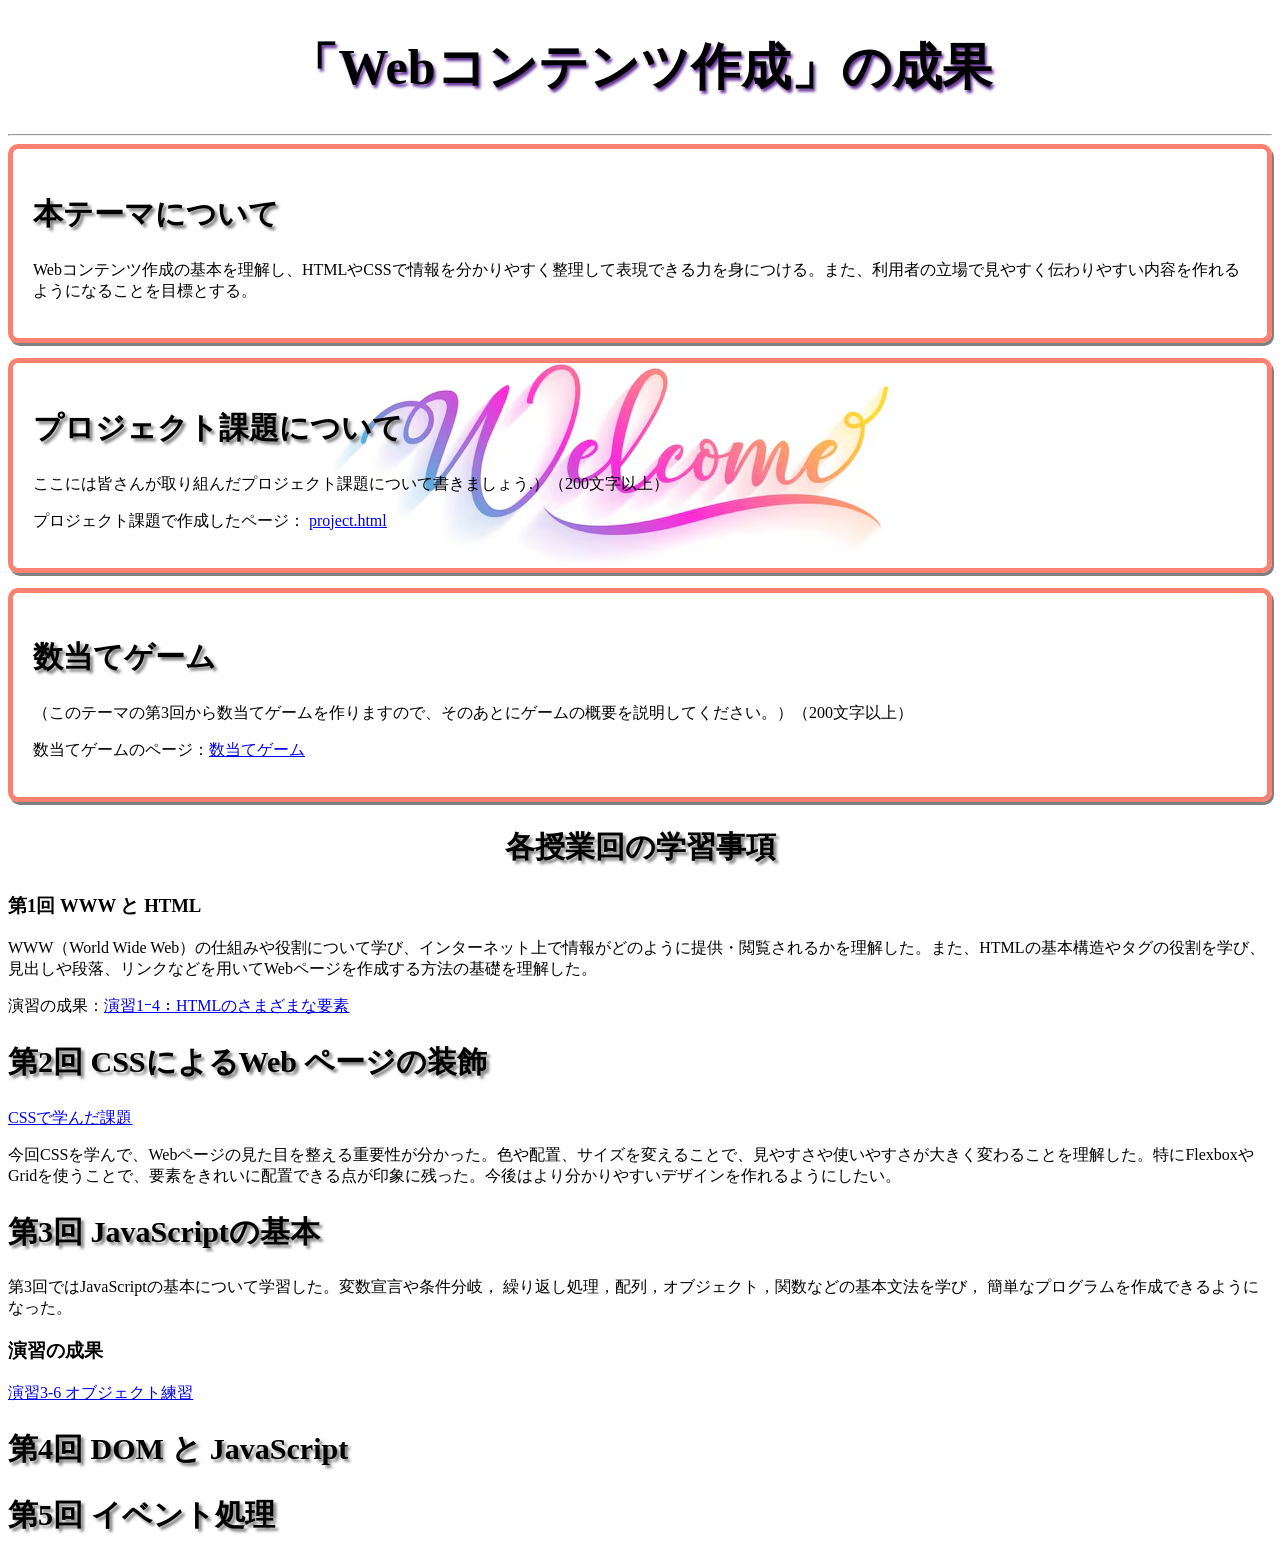
==== index.html @ 6897597d "jsの基本" ====
<!DOCTYPE html>
<html>

<head>
    <meta charset="utf-8">
    <title>My test page</title>
    <link rel="stylesheet" href="index.css">
</head>

<body>
    <h1 id="heading">「Webコンテンツ作成」の成果 </h1>
    <hr>
    <div class="title">
        <div class="box">
            <h2>本テーマについて</h2>
            <p>Webコンテンツ作成の基本を理解し、HTMLやCSSで情報を分かりやすく整理して表現できる力を身につける。また、利用者の立場で見やすく伝わりやすい内容を作れるようになることを目標とする。</p>
        </div>
        <div class="box">
            <h2>プロジェクト課題について</h2>
            <p>ここには皆さんが取り組んだプロジェクト課題について書きましょう.）（200文字以上）</p>
            <p>プロジェクト課題で作成したページ： <u> <a href="project.html">project.html</u></a>
        </div>
        <div class="box">
            <h2>数当てゲーム</h2>
            <p>（このテーマの第3回から数当てゲームを作りますので、そのあとにゲームの概要を説明してください。）（200文字以上）</p>
            <p>数当てゲームのページ：<a href="kazuate.html">数当てゲーム</a></p>
        </div>
    </div>

    <h2 id="heading2">各授業回の学習事項</h2>
    <h3>第1回 WWW と HTML</h3>
    <p>WWW（World Wide
        Web）の仕組みや役割について学び、インターネット上で情報がどのように提供・閲覧されるかを理解した。また、HTMLの基本構造やタグの役割を学び、見出しや段落、リンクなどを用いてWebページを作成する方法の基礎を理解した。
    </p>
    <p>演習の成果：<a href="practice-html/elements.html"><u>演習1ｰ4：HTMLのさまざまな要素</u></a>
    </p>
    <h2>第2回 CSSによるWeb ページの装飾</h2>
    <a href="practice-css/browser-intro.html">CSSで学んだ課題</a>
    <p>今回CSSを学んで、Webページの見た目を整える重要性が分かった。色や配置、サイズを変えることで、見やすさや使いやすさが大きく変わることを理解した。特にFlexboxやGridを使うことで、要素をきれいに配置できる点が印象に残った。今後はより分かりやすいデザインを作れるようにしたい。
    </p>

    <h2>第3回 JavaScriptの基本</h2>
    <p>
        第3回ではJavaScriptの基本について学習した。変数宣言や条件分岐，
        繰り返し処理，配列，オブジェクト，関数などの基本文法を学び，
        簡単なプログラムを作成できるようになった。
    </p>
    <h3>演習の成果</h3>

    <a href="practice-js/obj-practice.html">
        演習3-6 オブジェクト練習
    </a>
    <h2>第4回 DOM と JavaScript</h2>
    <h2>第5回 イベント処理</h2>

</body>


</html>
---- index.css ----
body {
    background-image: url(welcome.jpg);
    background-repeat: no-repeat;
    background-attachment: fixed;
    background-position: center;
    /* align-items: center; */
    /* opacity: 20%; */
}

#heading {
    text-shadow: 2px 3px 3px rebeccapurple;
    text-align: center;
    font-size: 50px;
}

.title {
    display: grid;
    justify-content: space-between;
    gap: 15px;
    /* grid-template-columns: 1fr 1fr 1fr 1fr; */
}

.box {
    padding: 20px;
    gap: 10px;
    border: 5px solid salmon;
    border-radius: 10px;
    box-shadow: 2px 3px gray;
    /* text-align: center; */
    /* background-color: honeydew; */
}

.box:hover {
    background-color: aquamarine;
    /* opacity: 40%; */
    /* color: aqua; */
    font-size: 20px;
}

h2 {
    font-size: 30px;
    text-shadow: 3px 3px 3px gray;
    /* text-align: justify; */
}

#heading2 {
    text-align: center;
    /* align-items: center; */
}
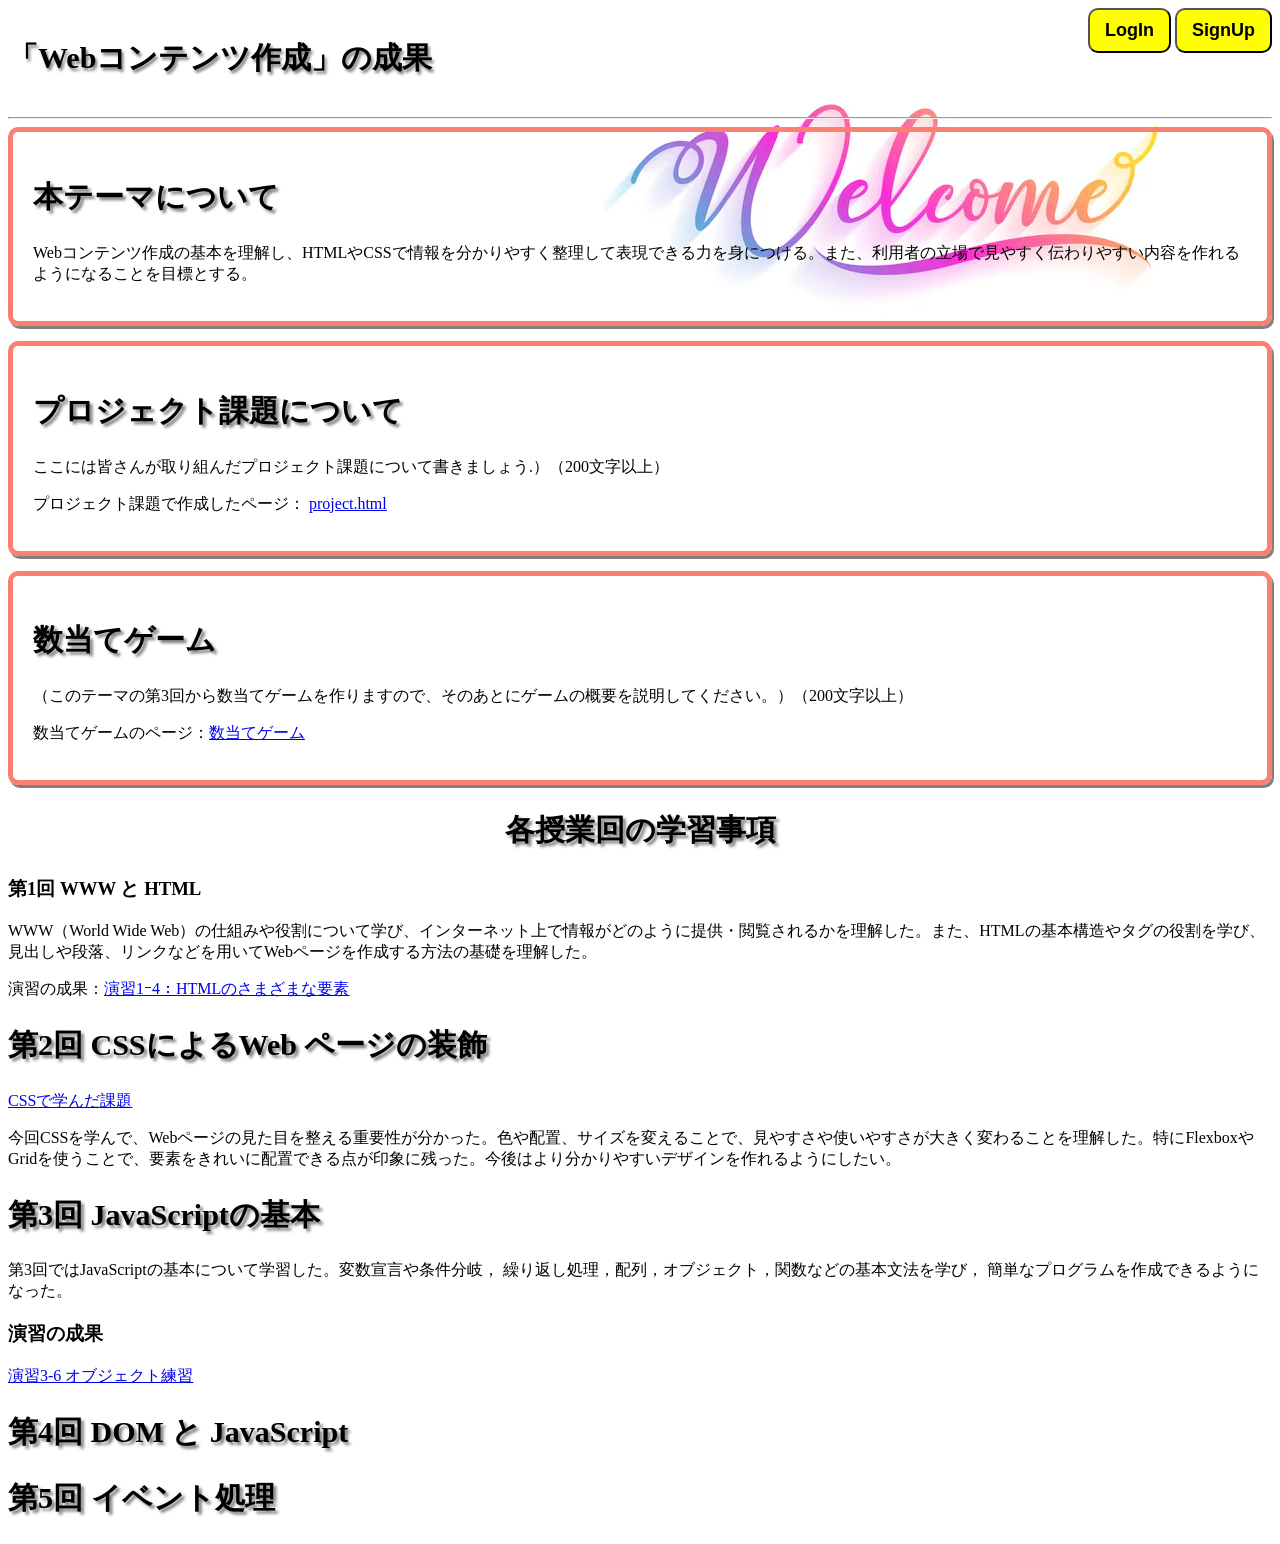
==== commit a802995d: "修正" ====
--- a/index.html
+++ b/index.html
@@ -8,7 +8,16 @@
 </head>
 
 <body>
-    <h1 id="heading">「Webコンテンツ作成」の成果 </h1>
+    <section class="nav">
+        <nav>
+            <h1 id="heading">「Webコンテンツ作成」の成果 </h1>
+        </nav>
+        <div>
+            <button class="btn">LogIn</button>
+            <button class="btn">SignUp</button>
+        </div>
+    </section>
+
     <hr>
     <div class="title">
         <div class="box">
--- a/index.css
+++ b/index.css
@@ -1,21 +1,37 @@
 body {
     background-image: url(welcome.jpg);
     background-repeat: no-repeat;
-    background-attachment: fixed;
-    background-position: center;
+    /* background-attachment: fixed; */
+    background-position: right top;
+    /* background-size: px; */
     /* align-items: center; */
     /* opacity: 20%; */
 }
 
 #heading {
-    text-shadow: 2px 3px 3px rebeccapurple;
-    text-align: center;
-    font-size: 50px;
+    text-shadow: 2px 3px 3px gray;
+    text-align: left;
+    font-size: 30px;
+}
+
+.btn {
+    padding: 10px 15px;
+    /* margin: 5px; */
+    color: black;
+    font-weight: bold;
+    font-size: large;
+    background-color: yellow;
+    border-radius: 10px;
+}
+
+.nav {
+    display: flex;
+    justify-content: space-between;
 }
 
 .title {
     display: grid;
-    justify-content: space-between;
+    justify-content: space-evenly;
     gap: 15px;
     /* grid-template-columns: 1fr 1fr 1fr 1fr; */
 }
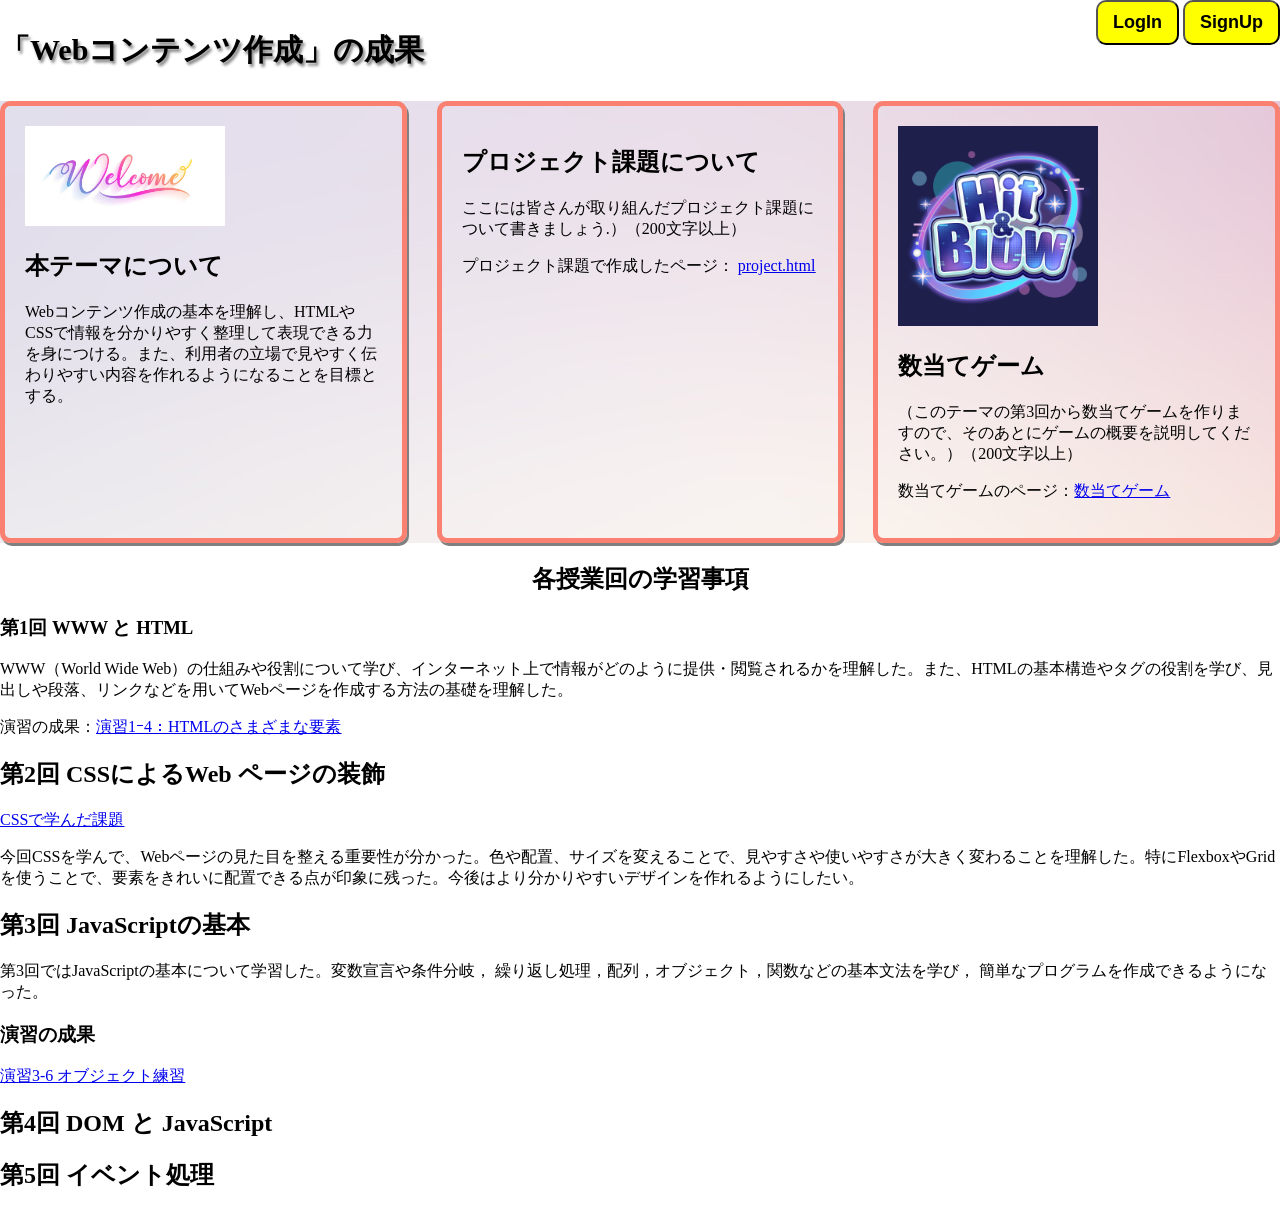
==== commit 131cd31d: "数当てゲーム" ====
--- a/index.html
+++ b/index.html
@@ -8,33 +8,39 @@
 </head>
 
 <body>
-    <section class="nav">
-        <nav>
-            <h1 id="heading">「Webコンテンツ作成」の成果 </h1>
-        </nav>
-        <div>
-            <button class="btn">LogIn</button>
-            <button class="btn">SignUp</button>
+    <header>
+        <section class="nav">
+            <nav>
+                <h1 id="heading">「Webコンテンツ作成」の成果 </h1>
+            </nav>
+            <div>
+                <button class="btn">LogIn</button>
+                <button class="btn">SignUp</button>
+            </div>
+        </section>
+    </header>
+    <main>
+        <div class="title">
+            <div class="box">
+                <img src="welcome.jpg" alt="" width="200px" height="100px">
+                <h2>本テーマについて</h2>
+                <p>Webコンテンツ作成の基本を理解し、HTMLやCSSで情報を分かりやすく整理して表現できる力を身につける。また、利用者の立場で見やすく伝わりやすい内容を作れるようになることを目標とする。</p>
+            </div>
+            <div class="box">
+                <h2>プロジェクト課題について</h2>
+                <p>ここには皆さんが取り組んだプロジェクト課題について書きましょう.）（200文字以上）</p>
+                <p>プロジェクト課題で作成したページ： <u> <a href="project.html">project.html</u></a>
+            </div>
+            <div class="box">
+                <img src="hit&blow.png" alt="" width="200px" height="200px">
+                <h2>数当てゲーム</h2>
+                <p>（このテーマの第3回から数当てゲームを作りますので、そのあとにゲームの概要を説明してください。）（200文字以上）</p>
+                <p>数当てゲームのページ：<a href="kazuate.html">数当てゲーム</a></p>
+            </div>
         </div>
-    </section>
+    </main>
 
-    <hr>
-    <div class="title">
-        <div class="box">
-            <h2>本テーマについて</h2>
-            <p>Webコンテンツ作成の基本を理解し、HTMLやCSSで情報を分かりやすく整理して表現できる力を身につける。また、利用者の立場で見やすく伝わりやすい内容を作れるようになることを目標とする。</p>
-        </div>
-        <div class="box">
-            <h2>プロジェクト課題について</h2>
-            <p>ここには皆さんが取り組んだプロジェクト課題について書きましょう.）（200文字以上）</p>
-            <p>プロジェクト課題で作成したページ： <u> <a href="project.html">project.html</u></a>
-        </div>
-        <div class="box">
-            <h2>数当てゲーム</h2>
-            <p>（このテーマの第3回から数当てゲームを作りますので、そのあとにゲームの概要を説明してください。）（200文字以上）</p>
-            <p>数当てゲームのページ：<a href="kazuate.html">数当てゲーム</a></p>
-        </div>
-    </div>
+
 
     <h2 id="heading2">各授業回の学習事項</h2>
     <h3>第1回 WWW と HTML</h3>
--- a/index.css
+++ b/index.css
@@ -1,8 +1,12 @@
 body {
-    background-image: url(welcome.jpg);
+    margin: auto;
+}
+
+main {
+    background-image: url(bg.jpg);
     background-repeat: no-repeat;
     /* background-attachment: fixed; */
-    background-position: right top;
+    /* background-position: ; */
     /* background-size: px; */
     /* align-items: center; */
     /* opacity: 20%; */
@@ -32,8 +36,8 @@
 .title {
     display: grid;
     justify-content: space-evenly;
-    gap: 15px;
-    /* grid-template-columns: 1fr 1fr 1fr 1fr; */
+    gap: 30px;
+    grid-template-columns: 1fr 1fr 1fr;
 }
 
 .box {
@@ -46,14 +50,14 @@
     /* background-color: honeydew; */
 }
 
-.box:hover {
+/* .box:hover {
     background-color: aquamarine;
     /* opacity: 40%; */
-    /* color: aqua; */
-    font-size: 20px;
-}
+/* color: aqua; */
+/* font-size: 20px;
+} */
 
-h2 {
+*/ h2 {
     font-size: 30px;
     text-shadow: 3px 3px 3px gray;
     /* text-align: justify; */
@@ -62,4 +66,8 @@
 #heading2 {
     text-align: center;
     /* align-items: center; */
+}
+
+img {
+    size: 200px;
 }
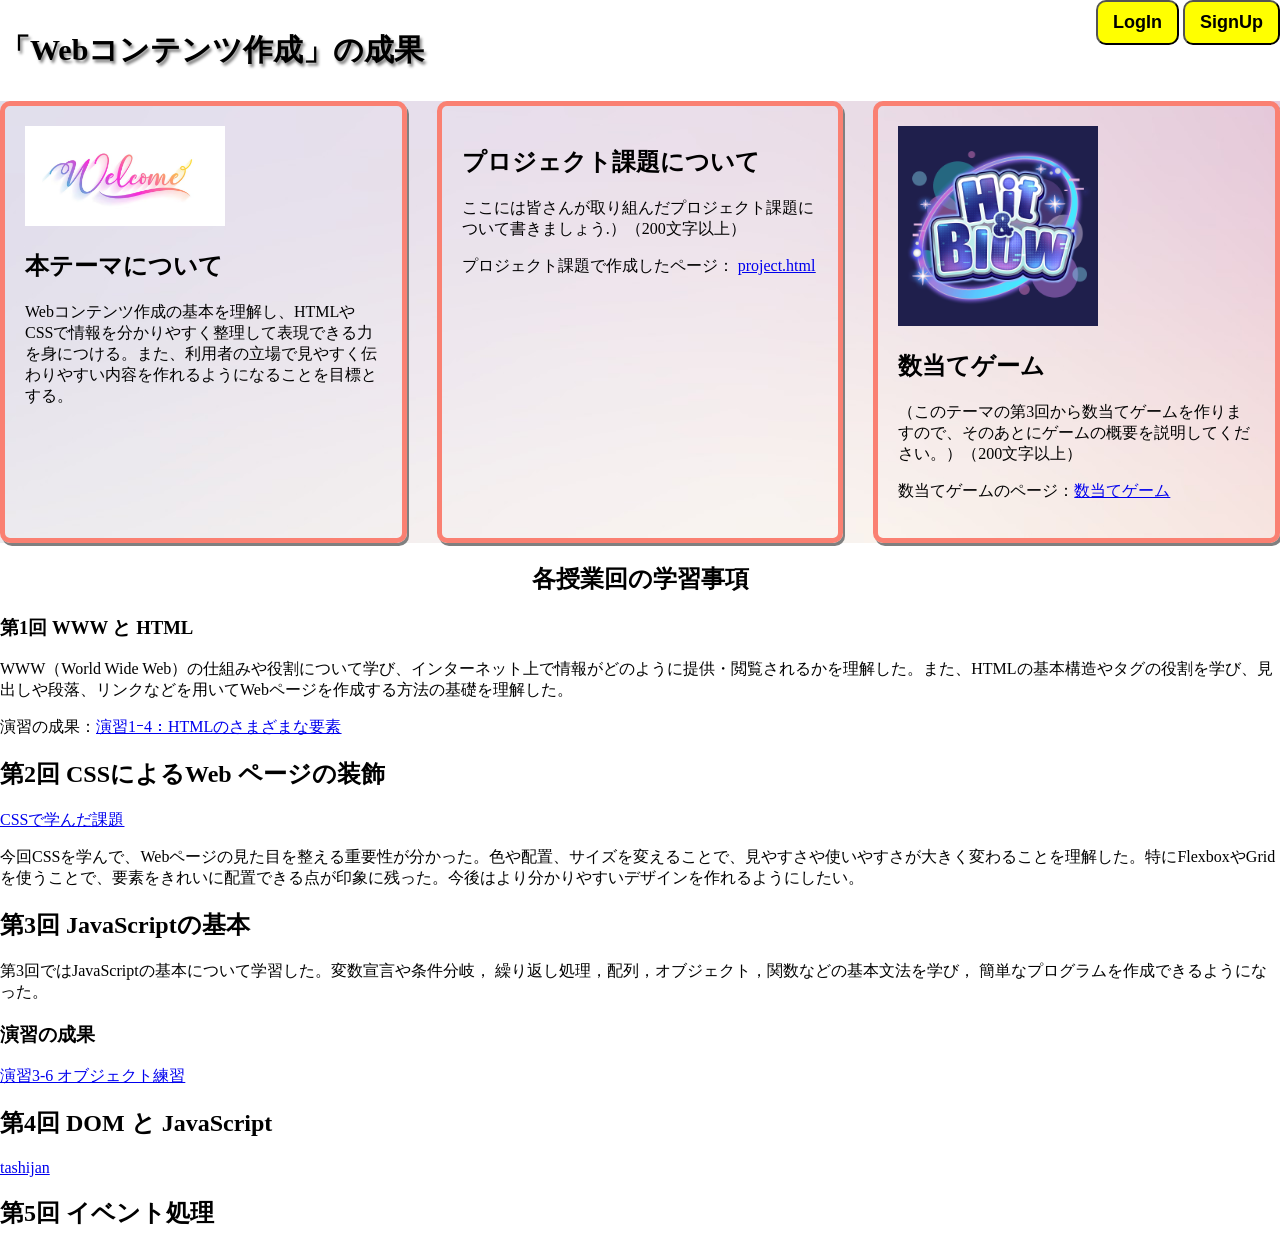
==== commit 5abe5cf5: "added link" ====
--- a/index.html
+++ b/index.html
@@ -66,7 +66,9 @@
         演習3-6 オブジェクト練習
     </a>
     <h2>第4回 DOM と JavaScript</h2>
+    <a href="practice-eventdom/tashizan.html">tashijan</a>
     <h2>第5回 イベント処理</h2>
+    <a href=""></a>
 
 </body>
 
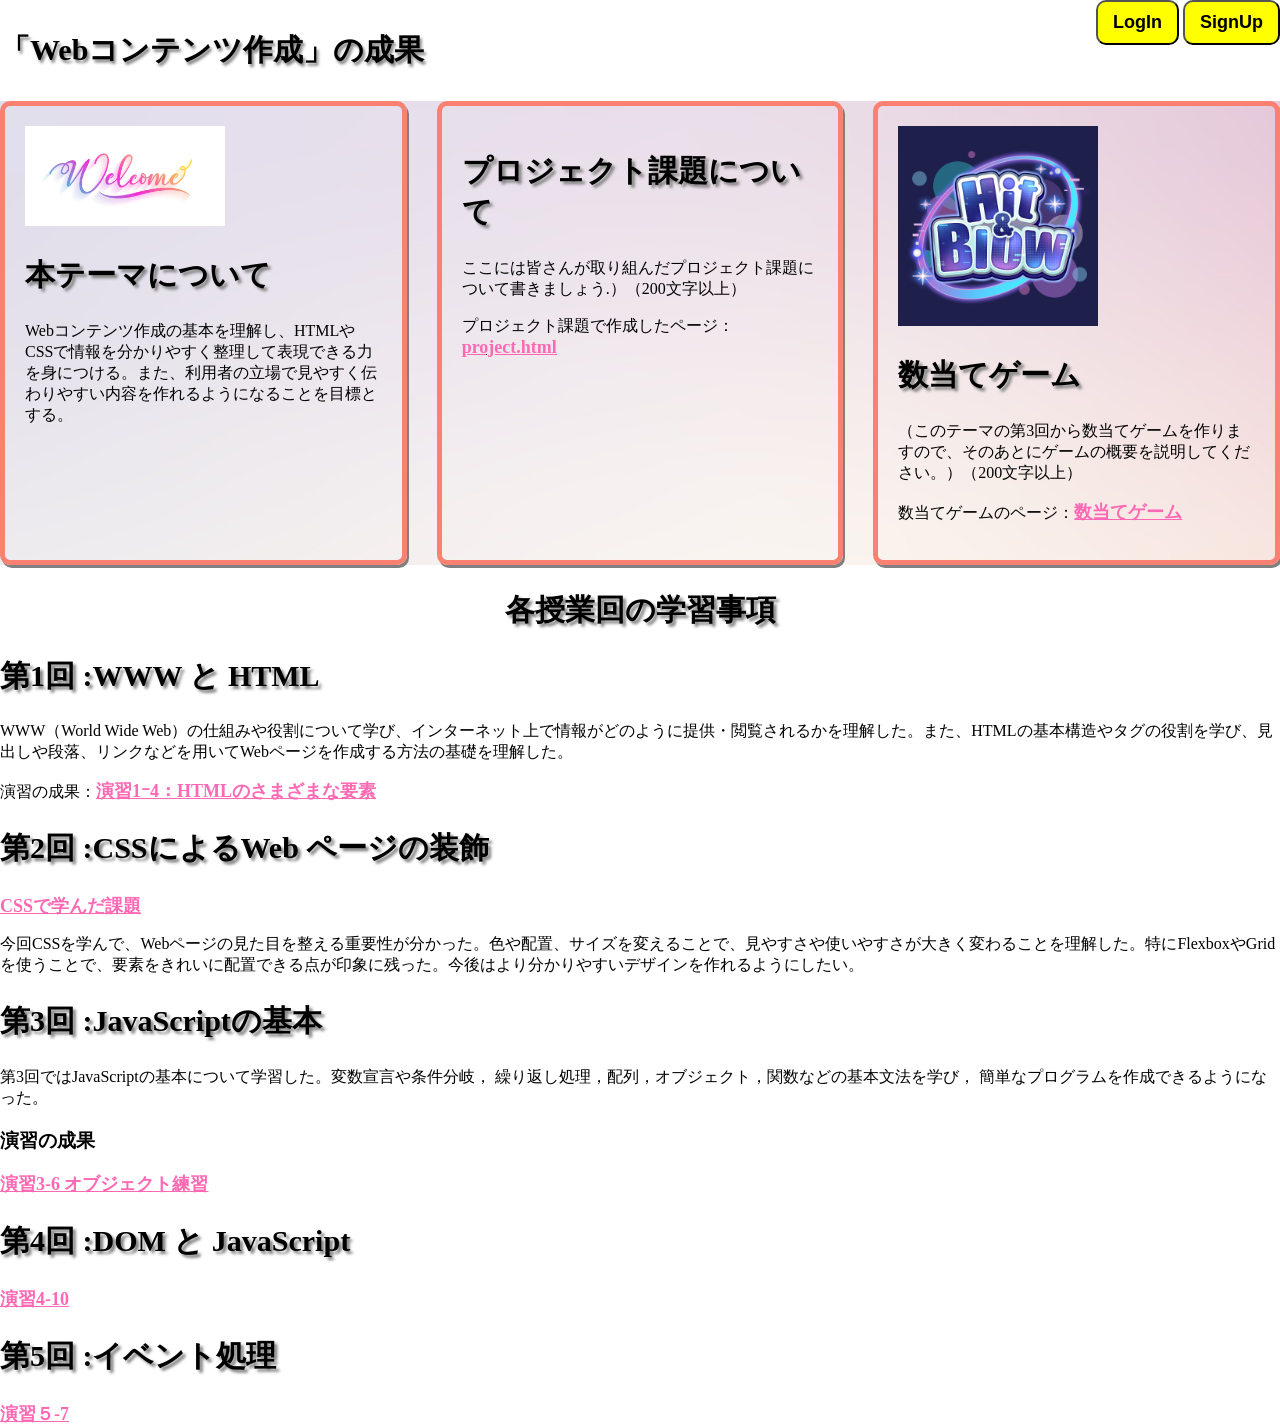
==== commit 3b050f51: "added eventDom" ====
--- a/index.html
+++ b/index.html
@@ -43,18 +43,18 @@
 
 
     <h2 id="heading2">各授業回の学習事項</h2>
-    <h3>第1回 WWW と HTML</h3>
+    <h2>第1回 :WWW と HTML</h2>
     <p>WWW（World Wide
         Web）の仕組みや役割について学び、インターネット上で情報がどのように提供・閲覧されるかを理解した。また、HTMLの基本構造やタグの役割を学び、見出しや段落、リンクなどを用いてWebページを作成する方法の基礎を理解した。
     </p>
     <p>演習の成果：<a href="practice-html/elements.html"><u>演習1ｰ4：HTMLのさまざまな要素</u></a>
     </p>
-    <h2>第2回 CSSによるWeb ページの装飾</h2>
+    <h2>第2回 :CSSによるWeb ページの装飾</h2>
     <a href="practice-css/browser-intro.html">CSSで学んだ課題</a>
     <p>今回CSSを学んで、Webページの見た目を整える重要性が分かった。色や配置、サイズを変えることで、見やすさや使いやすさが大きく変わることを理解した。特にFlexboxやGridを使うことで、要素をきれいに配置できる点が印象に残った。今後はより分かりやすいデザインを作れるようにしたい。
     </p>
 
-    <h2>第3回 JavaScriptの基本</h2>
+    <h2>第3回 :JavaScriptの基本</h2>
     <p>
         第3回ではJavaScriptの基本について学習した。変数宣言や条件分岐，
         繰り返し処理，配列，オブジェクト，関数などの基本文法を学び，
@@ -65,10 +65,10 @@
     <a href="practice-js/obj-practice.html">
         演習3-6 オブジェクト練習
     </a>
-    <h2>第4回 DOM と JavaScript</h2>
-    <a href="practice-eventdom/tashizan.html">tashijan</a>
-    <h2>第5回 イベント処理</h2>
-    <a href=""></a>
+    <h2>第4回 :DOM と JavaScript</h2>
+    <a href="practice-eventdom/tashizan.html">演習4-10</a>
+    <h2>第5回 :イベント処理</h2>
+    <a href="practice-dom2/dom2-exercise.html">演習５-7</a>
 
 </body>
 
--- a/index.css
+++ b/index.css
@@ -57,9 +57,9 @@
 /* font-size: 20px;
 } */
 
-*/ h2 {
+h2 {
     font-size: 30px;
-    text-shadow: 3px 3px 3px gray;
+    text-shadow: gray 3px 3px 3px;
     /* text-align: justify; */
 }
 
@@ -70,4 +70,11 @@
 
 img {
     size: 200px;
+}
+
+a {
+    color: hotpink;
+    /* background-color: yellow; */
+    font-weight: bold;
+    font-size: large;
 }
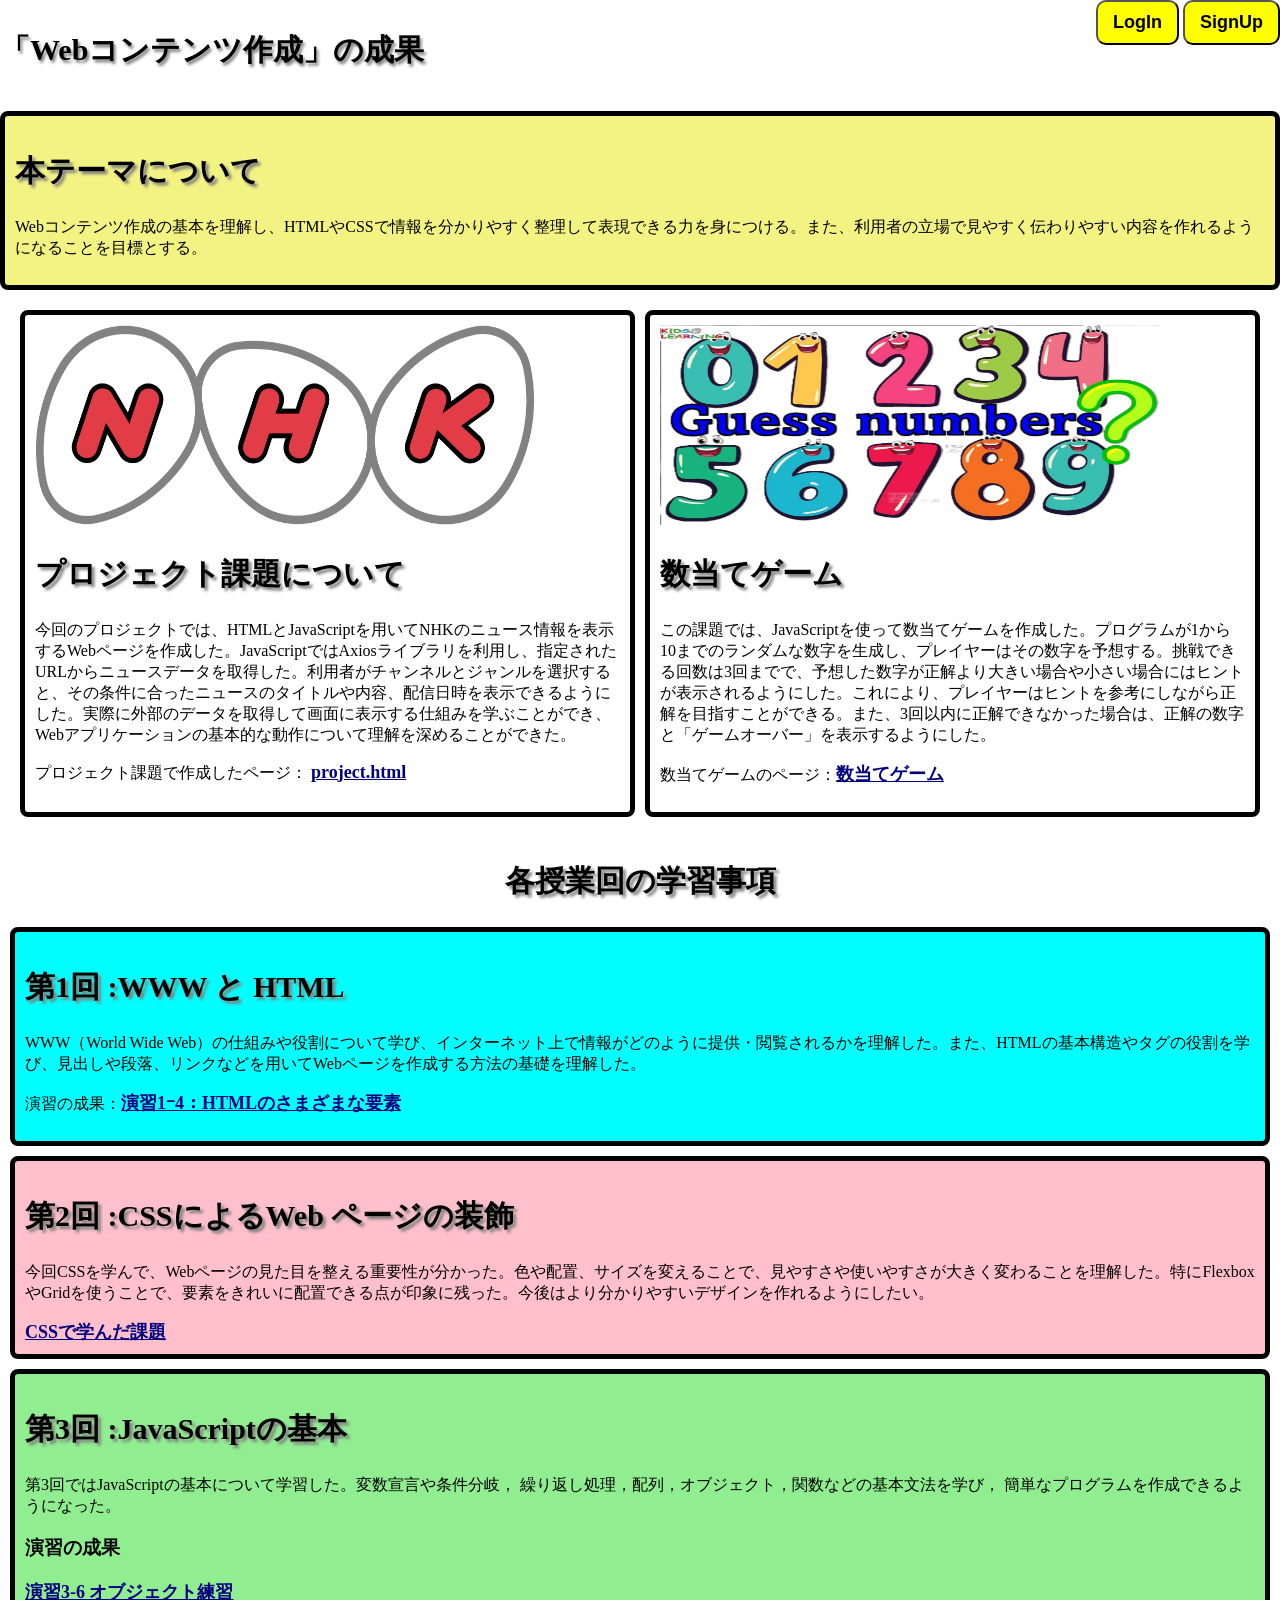
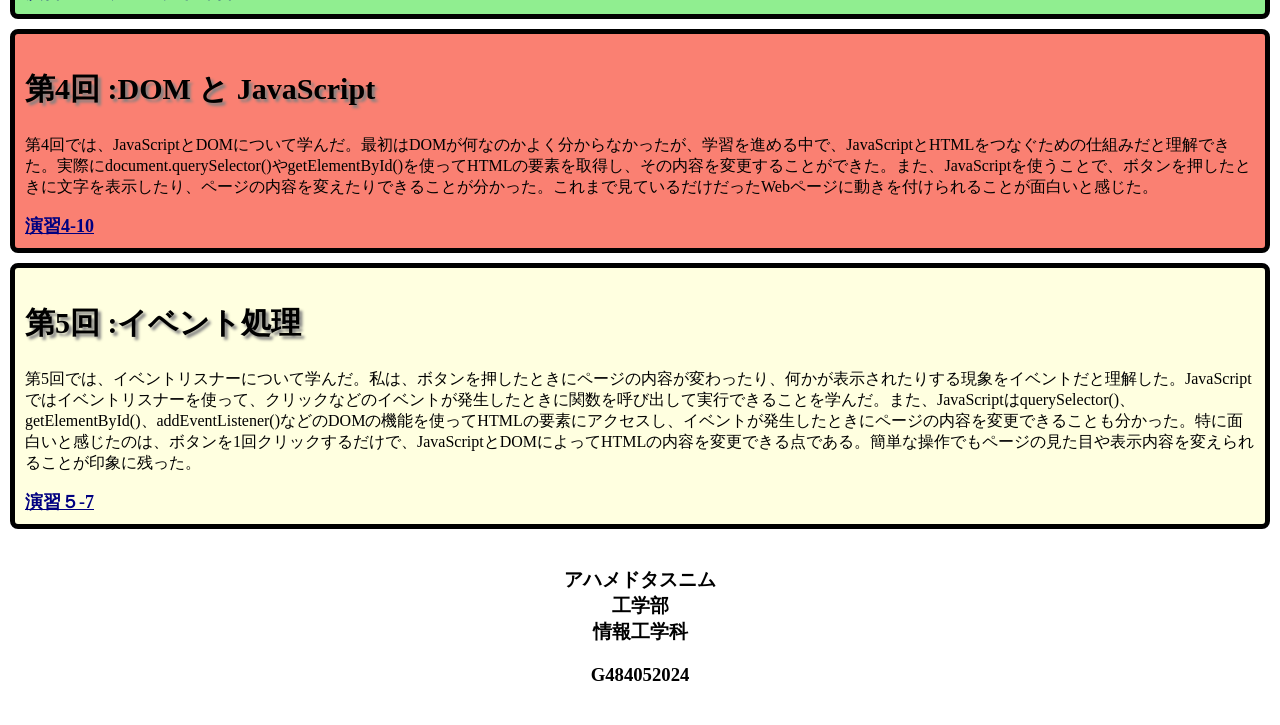
==== commit f181d99b: "added other things" ====
--- a/index.html
+++ b/index.html
@@ -21,55 +21,82 @@
     </header>
     <main>
         <div class="title">
-            <div class="box">
-                <img src="welcome.jpg" alt="" width="200px" height="100px">
-                <h2>本テーマについて</h2>
-                <p>Webコンテンツ作成の基本を理解し、HTMLやCSSで情報を分かりやすく整理して表現できる力を身につける。また、利用者の立場で見やすく伝わりやすい内容を作れるようになることを目標とする。</p>
-            </div>
-            <div class="box">
+            <!-- <img src="welcome.jpg" alt="" width="200px" height="100px"> -->
+            <h2>本テーマについて</h2>
+            <p>Webコンテンツ作成の基本を理解し、HTMLやCSSで情報を分かりやすく整理して表現できる力を身につける。また、利用者の立場で見やすく伝わりやすい内容を作れるようになることを目標とする。</p>
+        </div>
+
+        <div class="box">
+            <div class="bakso">
+                <img src="nhk.png" alt="" width="500px" height="200px">
                 <h2>プロジェクト課題について</h2>
-                <p>ここには皆さんが取り組んだプロジェクト課題について書きましょう.）（200文字以上）</p>
+                <p>今回のプロジェクトでは、HTMLとJavaScriptを用いてNHKのニュース情報を表示するWebページを作成した。JavaScriptではAxiosライブラリを利用し、指定されたURLからニュースデータを取得した。利用者がチャンネルとジャンルを選択すると、その条件に合ったニュースのタイトルや内容、配信日時を表示できるようにした。実際に外部のデータを取得して画面に表示する仕組みを学ぶことができ、Webアプリケーションの基本的な動作について理解を深めることができた。
+                </p>
                 <p>プロジェクト課題で作成したページ： <u> <a href="project.html">project.html</u></a>
             </div>
-            <div class="box">
-                <img src="hit&blow.png" alt="" width="200px" height="200px">
+            <div class="bakso">
+                <img src="game.png" alt="" width="500px" height="200px">
                 <h2>数当てゲーム</h2>
-                <p>（このテーマの第3回から数当てゲームを作りますので、そのあとにゲームの概要を説明してください。）（200文字以上）</p>
+                <p>この課題では、JavaScriptを使って数当てゲームを作成した。プログラムが1から10までのランダムな数字を生成し、プレイヤーはその数字を予想する。挑戦できる回数は3回までで、予想した数字が正解より大きい場合や小さい場合にはヒントが表示されるようにした。これにより、プレイヤーはヒントを参考にしながら正解を目指すことができる。また、3回以内に正解できなかった場合は、正解の数字と「ゲームオーバー」を表示するようにした。
+                </p>
                 <p>数当てゲームのページ：<a href="kazuate.html">数当てゲーム</a></p>
             </div>
         </div>
     </main>
 
+    <section>
+        <h2 id="heading2">各授業回の学習事項</h2>
+        <div>
+            <div class="section" id="blue">
+                <h2>第1回 :WWW と HTML</h2>
+                <p>WWW（World Wide
+                    Web）の仕組みや役割について学び、インターネット上で情報がどのように提供・閲覧されるかを理解した。また、HTMLの基本構造やタグの役割を学び、見出しや段落、リンクなどを用いてWebページを作成する方法の基礎を理解した。
+                </p>
+                <p>演習の成果：<a href="practice-html/elements.html"><u>演習1ｰ4：HTMLのさまざまな要素</u></a></p>
+            </div>
 
+            <div class="section" id="pink">
+                <h2>第2回 :CSSによるWeb ページの装飾</h2>
+                <p>今回CSSを学んで、Webページの見た目を整える重要性が分かった。色や配置、サイズを変えることで、見やすさや使いやすさが大きく変わることを理解した。特にFlexboxやGridを使うことで、要素をきれいに配置できる点が印象に残った。今後はより分かりやすいデザインを作れるようにしたい。
+                </p>
+                <a href="practice-css/browser-intro.html">CSSで学んだ課題</a>
+            </div>
 
-    <h2 id="heading2">各授業回の学習事項</h2>
-    <h2>第1回 :WWW と HTML</h2>
-    <p>WWW（World Wide
-        Web）の仕組みや役割について学び、インターネット上で情報がどのように提供・閲覧されるかを理解した。また、HTMLの基本構造やタグの役割を学び、見出しや段落、リンクなどを用いてWebページを作成する方法の基礎を理解した。
-    </p>
-    <p>演習の成果：<a href="practice-html/elements.html"><u>演習1ｰ4：HTMLのさまざまな要素</u></a>
-    </p>
-    <h2>第2回 :CSSによるWeb ページの装飾</h2>
-    <a href="practice-css/browser-intro.html">CSSで学んだ課題</a>
-    <p>今回CSSを学んで、Webページの見た目を整える重要性が分かった。色や配置、サイズを変えることで、見やすさや使いやすさが大きく変わることを理解した。特にFlexboxやGridを使うことで、要素をきれいに配置できる点が印象に残った。今後はより分かりやすいデザインを作れるようにしたい。
-    </p>
+            <div class="section" id="green">
+                <h2>第3回 :JavaScriptの基本</h2>
+                <p>
+                    第3回ではJavaScriptの基本について学習した。変数宣言や条件分岐，
+                    繰り返し処理，配列，オブジェクト，関数などの基本文法を学び，
+                    簡単なプログラムを作成できるようになった。
+                </p>
+                <h3>演習の成果</h3>
 
-    <h2>第3回 :JavaScriptの基本</h2>
-    <p>
-        第3回ではJavaScriptの基本について学習した。変数宣言や条件分岐，
-        繰り返し処理，配列，オブジェクト，関数などの基本文法を学び，
-        簡単なプログラムを作成できるようになった。
-    </p>
-    <h3>演習の成果</h3>
+                <a href="practice-js/obj-practice.html">
+                    演習3-6 オブジェクト練習
+                </a>
+            </div>
 
-    <a href="practice-js/obj-practice.html">
-        演習3-6 オブジェクト練習
-    </a>
-    <h2>第4回 :DOM と JavaScript</h2>
-    <a href="practice-eventdom/tashizan.html">演習4-10</a>
-    <h2>第5回 :イベント処理</h2>
-    <a href="practice-dom2/dom2-exercise.html">演習５-7</a>
+            <div class="section" id="red">
+                <h2>第4回 :DOM と JavaScript</h2>
+                <p>第4回では、JavaScriptとDOMについて学んだ。最初はDOMが何なのかよく分からなかったが、学習を進める中で、JavaScriptとHTMLをつなぐための仕組みだと理解できた。実際にdocument.querySelector()やgetElementById()を使ってHTMLの要素を取得し、その内容を変更することができた。また、JavaScriptを使うことで、ボタンを押したときに文字を表示したり、ページの内容を変えたりできることが分かった。これまで見ているだけだったWebページに動きを付けられることが面白いと感じた。
+                </p>
+                <a href="practice-eventdom/tashizan.html">演習4-10</a>
+            </div>
 
+            <div class="section" id="yellow">
+                <h2>第5回 :イベント処理</h2>
+                <p>第5回では、イベントリスナーについて学んだ。私は、ボタンを押したときにページの内容が変わったり、何かが表示されたりする現象をイベントだと理解した。JavaScriptではイベントリスナーを使って、クリックなどのイベントが発生したときに関数を呼び出して実行できることを学んだ。また、JavaScriptはquerySelector()、getElementById()、addEventListener()などのDOMの機能を使ってHTMLの要素にアクセスし、イベントが発生したときにページの内容を変更できることも分かった。特に面白いと感じたのは、ボタンを1回クリックするだけで、JavaScriptとDOMによってHTMLの内容を変更できる点である。簡単な操作でもページの見た目や表示内容を変えられることが印象に残った。
+                </p>
+                <a href="practice-dom2/dom2-exercise.html">演習５-7</a>
+            </div>
+        </div>
+    </section>
+    <footer>
+        <div>
+            <h3>アハメドタスニム <br>工学部 <br>情報工学科</h3>
+            <h3>G484052024</h3>
+        </div>
+    </footer>
 </body>
 
 
--- a/index.css
+++ b/index.css
@@ -3,7 +3,7 @@
 }
 
 main {
-    background-image: url(bg.jpg);
+    /* background-image: url(bg.jpg); */
     background-repeat: no-repeat;
     /* background-attachment: fixed; */
     /* background-position: ; */
@@ -31,23 +31,51 @@
 .nav {
     display: flex;
     justify-content: space-between;
+    margin-bottom: 10px;
 }
 
 .title {
-    display: grid;
-    justify-content: space-evenly;
-    gap: 30px;
-    grid-template-columns: 1fr 1fr 1fr;
+    /* display: grid; */
+    /* justify-content: space-evenly; */
+    /* gap: 30px; */
+    /* grid-template-columns: 1fr 1fr 1fr; */
+    border: 5px solid black;
+    border-radius: 8px;
+    padding: 10px;
+    background-color: rgba(232, 235, 39, 0.572);
 }
 
 .box {
+    display: grid;
+    justify-content: space-between;
+    gap: 30px;
+    grid-template-columns: 1fr 1fr;
     padding: 20px;
     gap: 10px;
-    border: 5px solid salmon;
+
+    /* border: 5px solid black;
     border-radius: 10px;
-    box-shadow: 2px 3px gray;
+    box-shadow: 2px 3px gray; */
+    /* background-image: url(bg_pink.jpg); */
+    /* background-size: 200px; */
+    /* background-repeat: no-repeat; */
+    /* backface-visibility: initial; */
+    /* opacity: .3; */
+    /* background-blend-mode: soft-light; */
     /* text-align: center; */
     /* background-color: honeydew; */
+}
+
+.bakso {
+    /* margin: auto; */
+    border: 5px solid black;
+    border-radius: 8px;
+    padding: 10px;
+    align-items: center;
+
+    /* background-image: url(nhk.png); */
+    /* background-color: rgb(153, 233, 233); */
+
 }
 
 /* .box:hover {
@@ -63,6 +91,21 @@
     /* text-align: justify; */
 }
 
+/* .ticker {
+    white-space: nowrap;
+    animation: ticker 8s linear infinite;
+}
+
+@keyframes ticker {
+    from {
+        transform: translateX(-100%);
+    }
+
+    to {
+        transform: translateX(100%);
+    }
+} */
+
 #heading2 {
     text-align: center;
     /* align-items: center; */
@@ -73,8 +116,44 @@
 }
 
 a {
-    color: hotpink;
+    color: navy;
     /* background-color: yellow; */
     font-weight: bold;
     font-size: large;
+}
+
+.section {
+    border: 5px solid black;
+    border-radius: 8px;
+    margin: 10px;
+    padding: 10px;
+    /* background-color: cadetblue; */
+}
+
+#blue {
+    background-color: aqua;
+    /* opacity: .7; */
+}
+
+#pink {
+    background-color: pink;
+}
+
+#green {
+    background-color: lightgreen;
+}
+
+#red {
+    background-color: salmon;
+}
+
+#yellow {
+    background-color: lightyellow;
+}
+
+footer {
+    text-align: center;
+    /* border: 5px solid black; */
+    margin: 10px;
+    padding: 10px;
 }
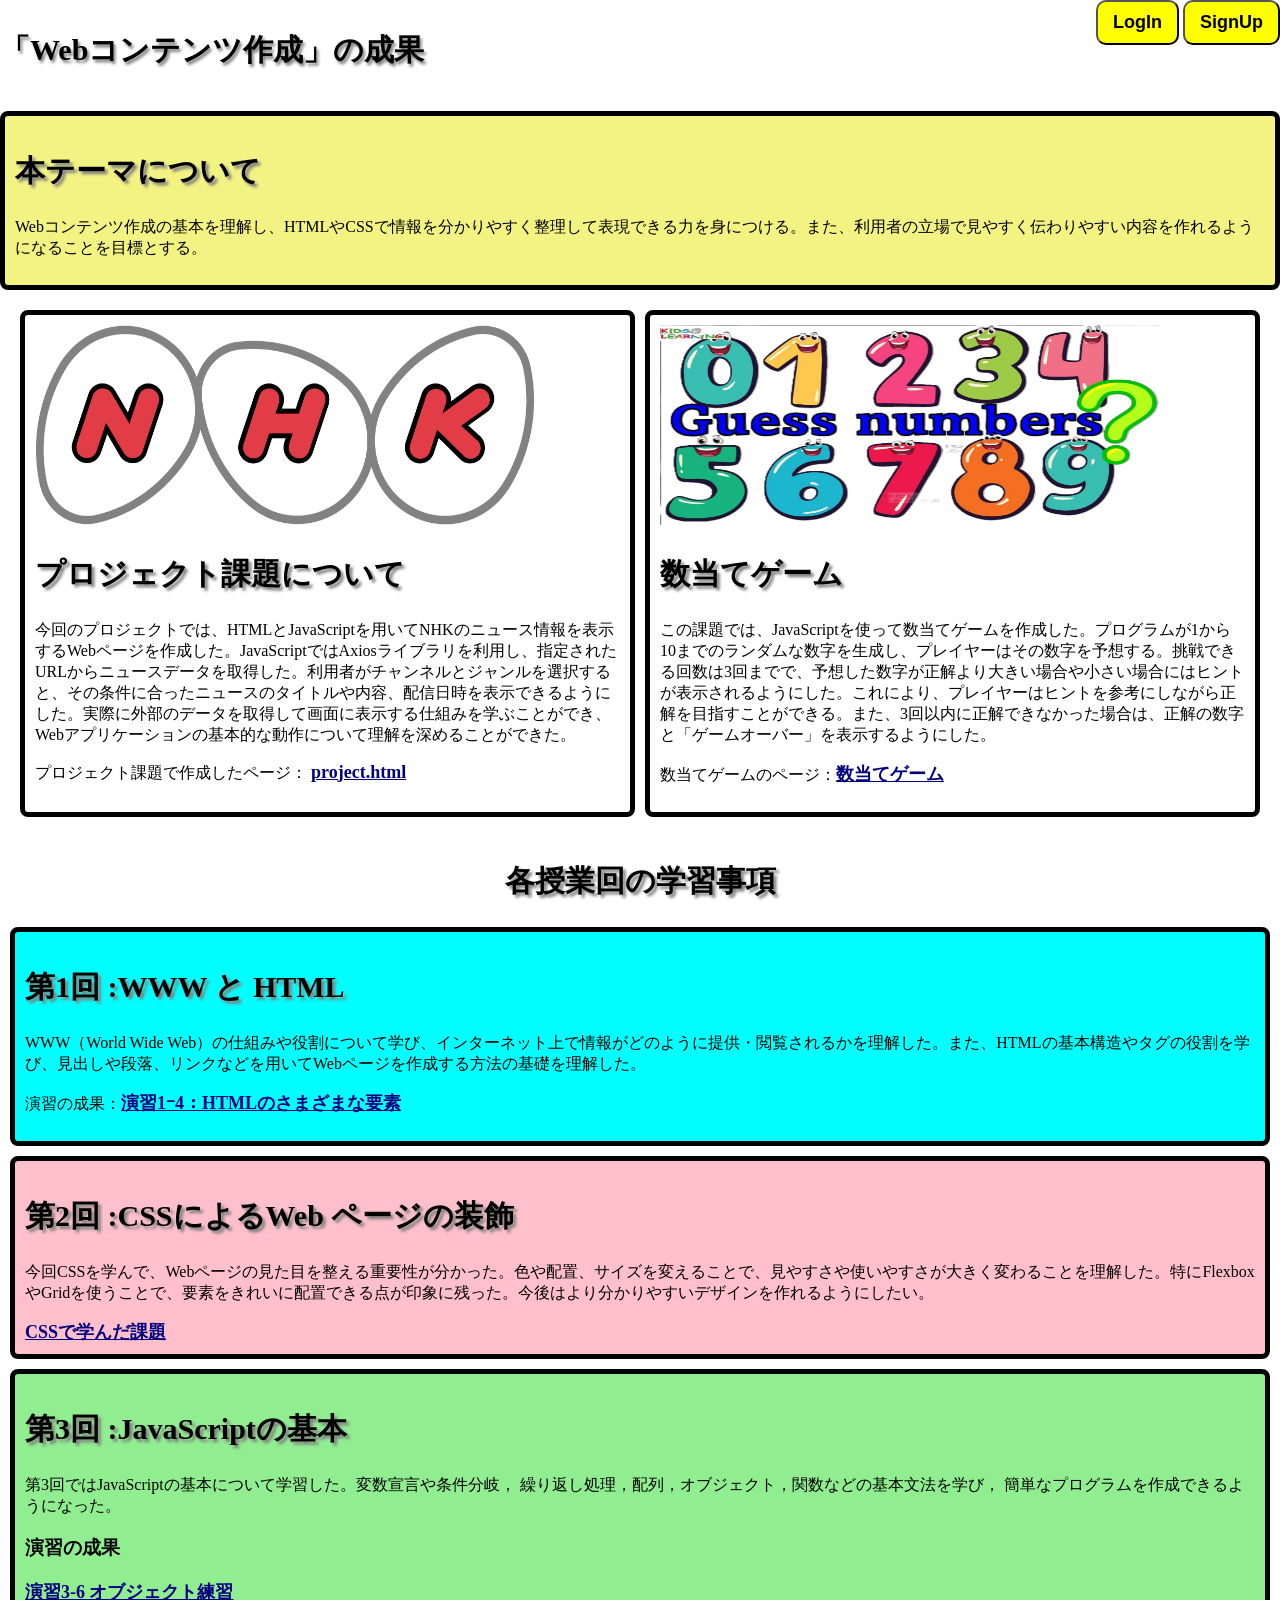
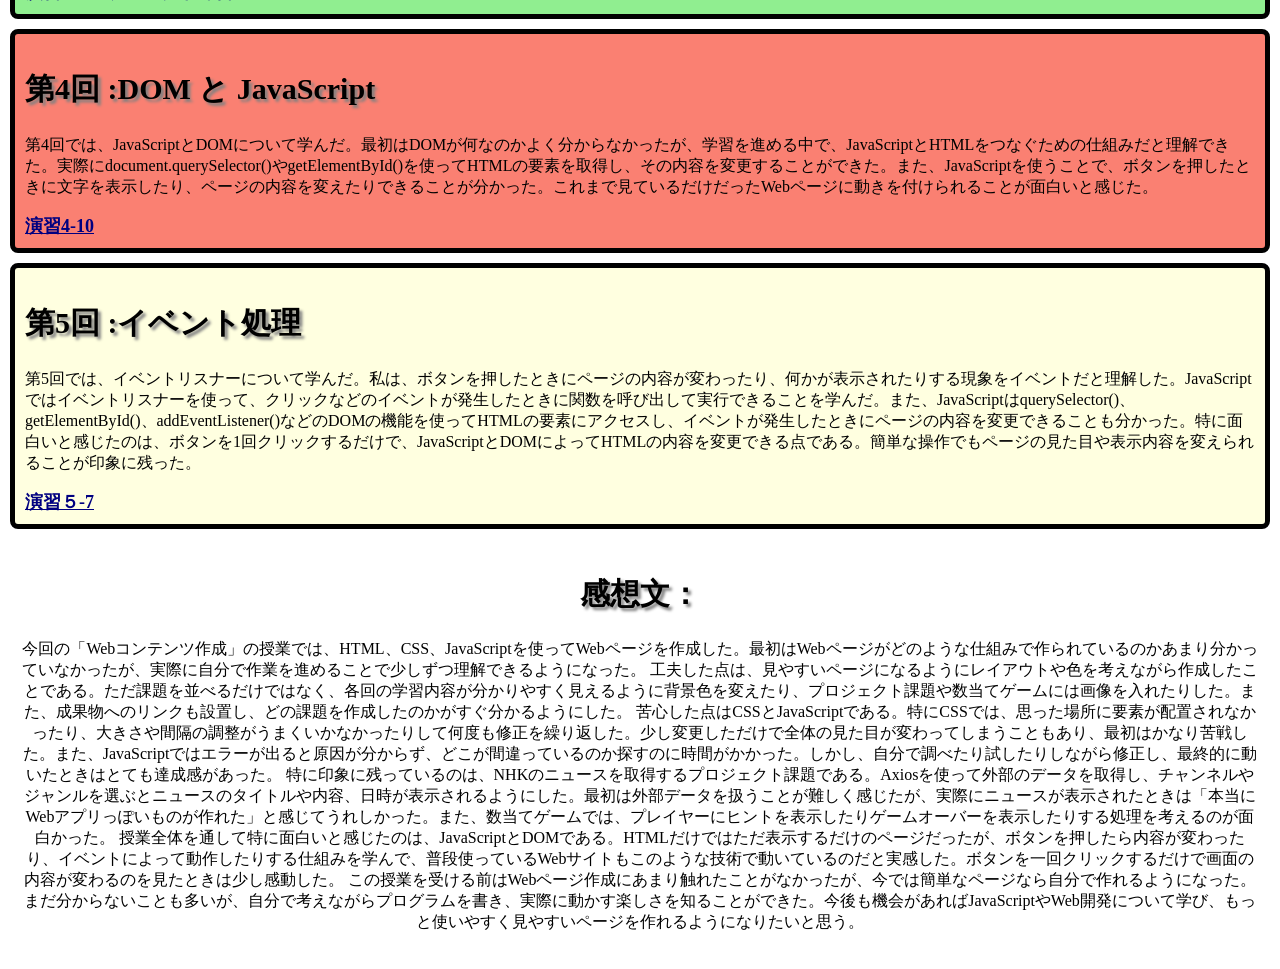
==== commit c045d56f: "感想文" ====
--- a/index.html
+++ b/index.html
@@ -93,8 +93,14 @@
     </section>
     <footer>
         <div>
-            <h3>アハメドタスニム <br>工学部 <br>情報工学科</h3>
-            <h3>G484052024</h3>
+            <h2>感想文：</h2>
+            <p>今回の「Webコンテンツ作成」の授業では、HTML、CSS、JavaScriptを使ってWebページを作成した。最初はWebページがどのような仕組みで作られているのかあまり分かっていなかったが、実際に自分で作業を進めることで少しずつ理解できるようになった。
+                工夫した点は、見やすいページになるようにレイアウトや色を考えながら作成したことである。ただ課題を並べるだけではなく、各回の学習内容が分かりやすく見えるように背景色を変えたり、プロジェクト課題や数当てゲームには画像を入れたりした。また、成果物へのリンクも設置し、どの課題を作成したのかがすぐ分かるようにした。
+                苦心した点はCSSとJavaScriptである。特にCSSでは、思った場所に要素が配置されなかったり、大きさや間隔の調整がうまくいかなかったりして何度も修正を繰り返した。少し変更しただけで全体の見た目が変わってしまうこともあり、最初はかなり苦戦した。また、JavaScriptではエラーが出ると原因が分からず、どこが間違っているのか探すのに時間がかかった。しかし、自分で調べたり試したりしながら修正し、最終的に動いたときはとても達成感があった。
+                特に印象に残っているのは、NHKのニュースを取得するプロジェクト課題である。Axiosを使って外部のデータを取得し、チャンネルやジャンルを選ぶとニュースのタイトルや内容、日時が表示されるようにした。最初は外部データを扱うことが難しく感じたが、実際にニュースが表示されたときは「本当にWebアプリっぽいものが作れた」と感じてうれしかった。また、数当てゲームでは、プレイヤーにヒントを表示したりゲームオーバーを表示したりする処理を考えるのが面白かった。
+                授業全体を通して特に面白いと感じたのは、JavaScriptとDOMである。HTMLだけではただ表示するだけのページだったが、ボタンを押したら内容が変わったり、イベントによって動作したりする仕組みを学んで、普段使っているWebサイトもこのような技術で動いているのだと実感した。ボタンを一回クリックするだけで画面の内容が変わるのを見たときは少し感動した。
+                この授業を受ける前はWebページ作成にあまり触れたことがなかったが、今では簡単なページなら自分で作れるようになった。まだ分からないことも多いが、自分で考えながらプログラムを書き、実際に動かす楽しさを知ることができた。今後も機会があればJavaScriptやWeb開発について学び、もっと使いやすく見やすいページを作れるようになりたいと思う。
+            </p>
         </div>
     </footer>
 </body>
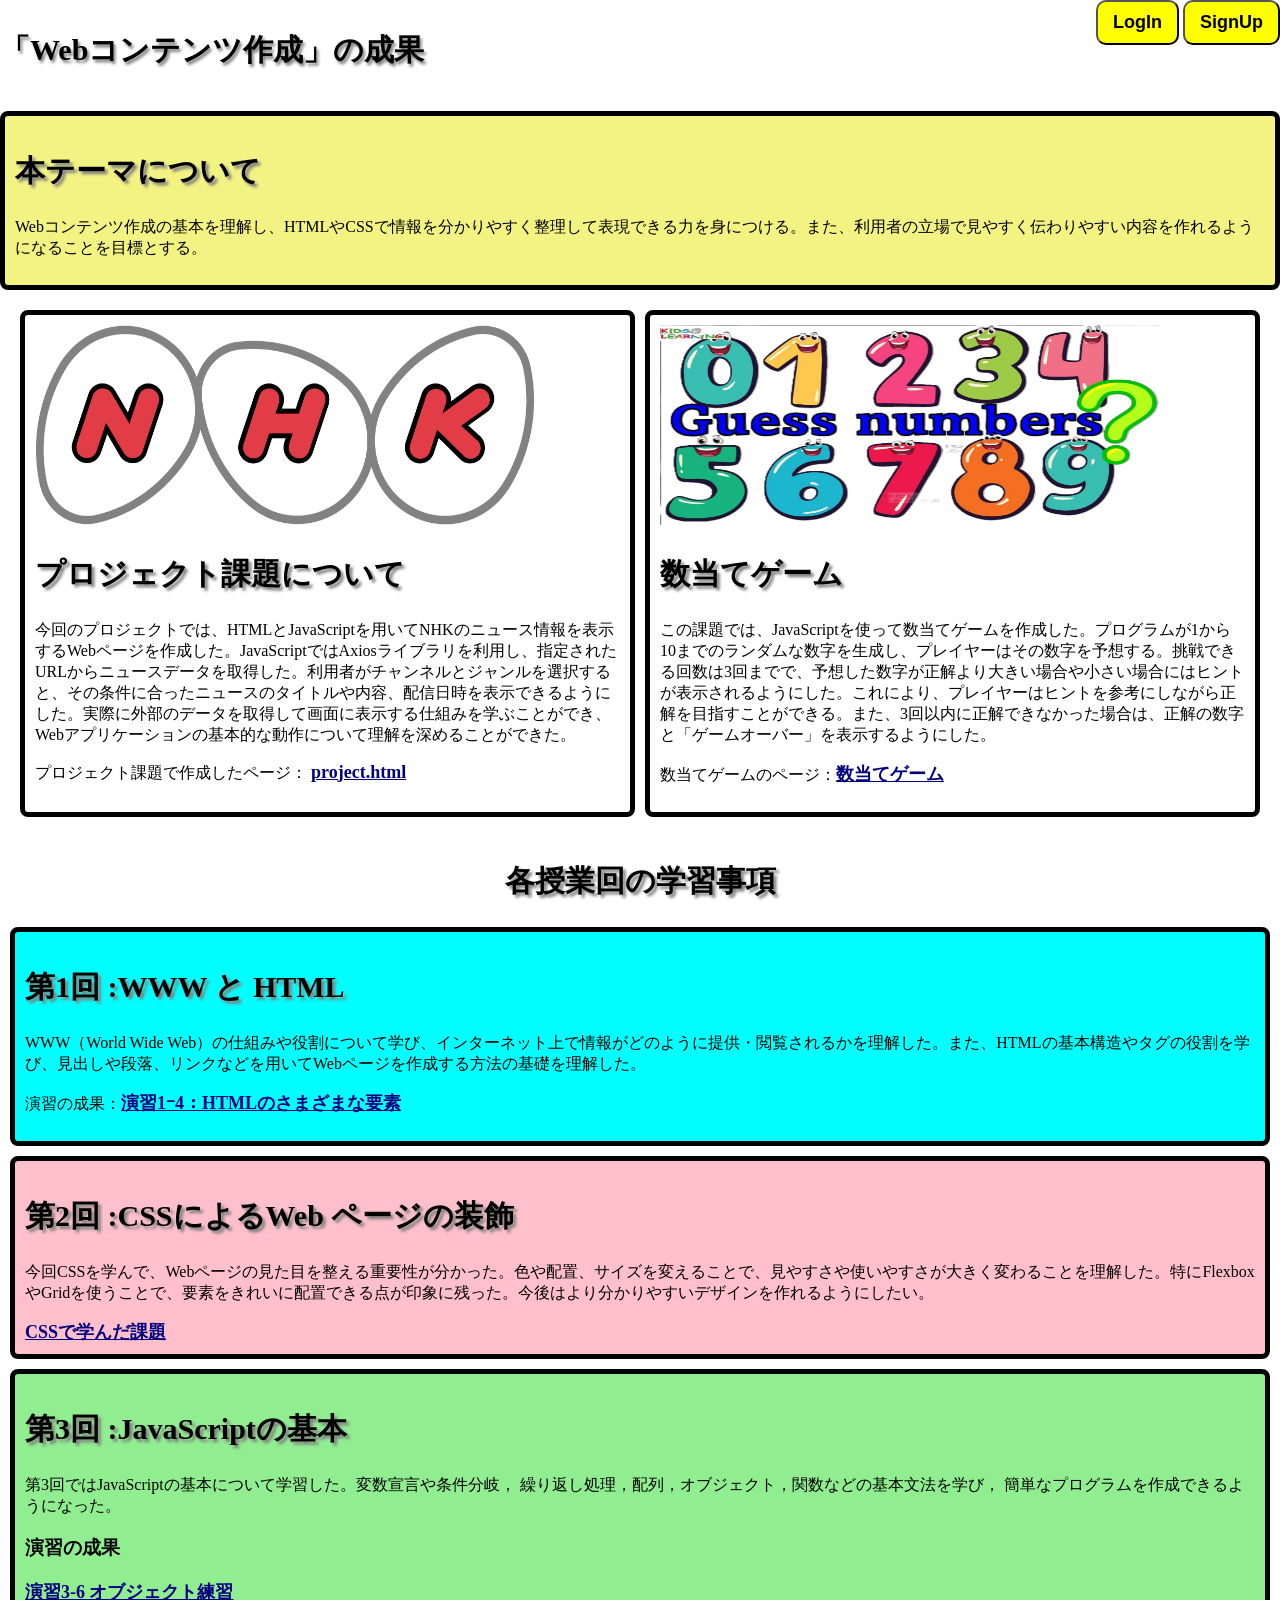
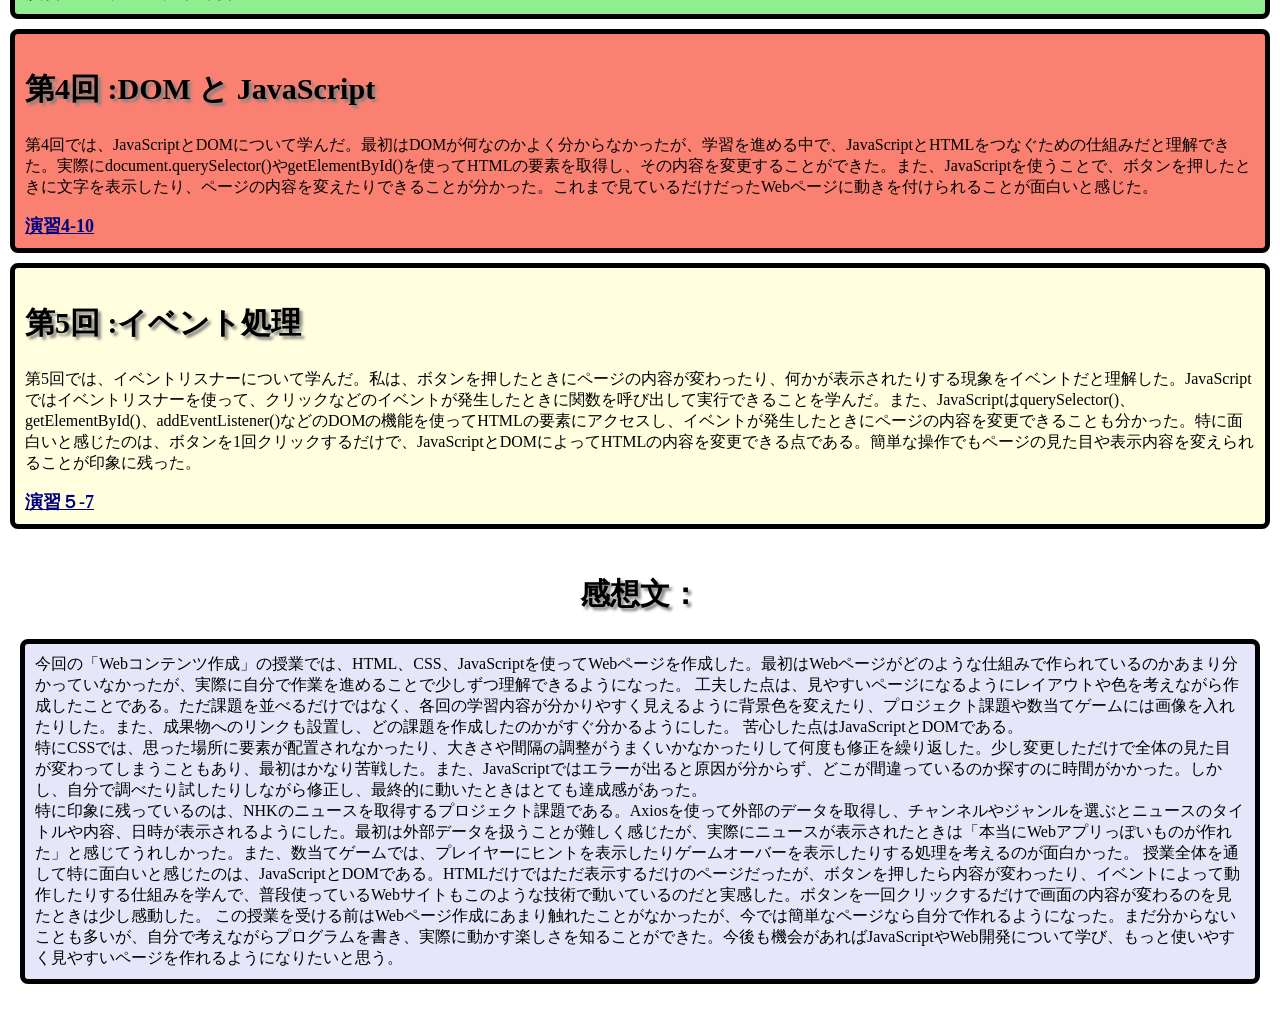
==== commit 8929cc62: "all added" ====
--- a/index.html
+++ b/index.html
@@ -94,10 +94,13 @@
     <footer>
         <div>
             <h2>感想文：</h2>
-            <p>今回の「Webコンテンツ作成」の授業では、HTML、CSS、JavaScriptを使ってWebページを作成した。最初はWebページがどのような仕組みで作られているのかあまり分かっていなかったが、実際に自分で作業を進めることで少しずつ理解できるようになった。
+            <p
+                style="border: 5px solid black; padding: 10px; border-radius: 8px; background-color: lavender;text-align: left;">
+                今回の「Webコンテンツ作成」の授業では、HTML、CSS、JavaScriptを使ってWebページを作成した。最初はWebページがどのような仕組みで作られているのかあまり分かっていなかったが、実際に自分で作業を進めることで少しずつ理解できるようになった。
                 工夫した点は、見やすいページになるようにレイアウトや色を考えながら作成したことである。ただ課題を並べるだけではなく、各回の学習内容が分かりやすく見えるように背景色を変えたり、プロジェクト課題や数当てゲームには画像を入れたりした。また、成果物へのリンクも設置し、どの課題を作成したのかがすぐ分かるようにした。
-                苦心した点はCSSとJavaScriptである。特にCSSでは、思った場所に要素が配置されなかったり、大きさや間隔の調整がうまくいかなかったりして何度も修正を繰り返した。少し変更しただけで全体の見た目が変わってしまうこともあり、最初はかなり苦戦した。また、JavaScriptではエラーが出ると原因が分からず、どこが間違っているのか探すのに時間がかかった。しかし、自分で調べたり試したりしながら修正し、最終的に動いたときはとても達成感があった。
-                特に印象に残っているのは、NHKのニュースを取得するプロジェクト課題である。Axiosを使って外部のデータを取得し、チャンネルやジャンルを選ぶとニュースのタイトルや内容、日時が表示されるようにした。最初は外部データを扱うことが難しく感じたが、実際にニュースが表示されたときは「本当にWebアプリっぽいものが作れた」と感じてうれしかった。また、数当てゲームでは、プレイヤーにヒントを表示したりゲームオーバーを表示したりする処理を考えるのが面白かった。
+                苦心した点はJavaScriptとDOMである。<br>
+                特にCSSでは、思った場所に要素が配置されなかったり、大きさや間隔の調整がうまくいかなかったりして何度も修正を繰り返した。少し変更しただけで全体の見た目が変わってしまうこともあり、最初はかなり苦戦した。また、JavaScriptではエラーが出ると原因が分からず、どこが間違っているのか探すのに時間がかかった。しかし、自分で調べたり試したりしながら修正し、最終的に動いたときはとても達成感があった。
+                <br>特に印象に残っているのは、NHKのニュースを取得するプロジェクト課題である。Axiosを使って外部のデータを取得し、チャンネルやジャンルを選ぶとニュースのタイトルや内容、日時が表示されるようにした。最初は外部データを扱うことが難しく感じたが、実際にニュースが表示されたときは「本当にWebアプリっぽいものが作れた」と感じてうれしかった。また、数当てゲームでは、プレイヤーにヒントを表示したりゲームオーバーを表示したりする処理を考えるのが面白かった。
                 授業全体を通して特に面白いと感じたのは、JavaScriptとDOMである。HTMLだけではただ表示するだけのページだったが、ボタンを押したら内容が変わったり、イベントによって動作したりする仕組みを学んで、普段使っているWebサイトもこのような技術で動いているのだと実感した。ボタンを一回クリックするだけで画面の内容が変わるのを見たときは少し感動した。
                 この授業を受ける前はWebページ作成にあまり触れたことがなかったが、今では簡単なページなら自分で作れるようになった。まだ分からないことも多いが、自分で考えながらプログラムを書き、実際に動かす楽しさを知ることができた。今後も機会があればJavaScriptやWeb開発について学び、もっと使いやすく見やすいページを作れるようになりたいと思う。
             </p>
